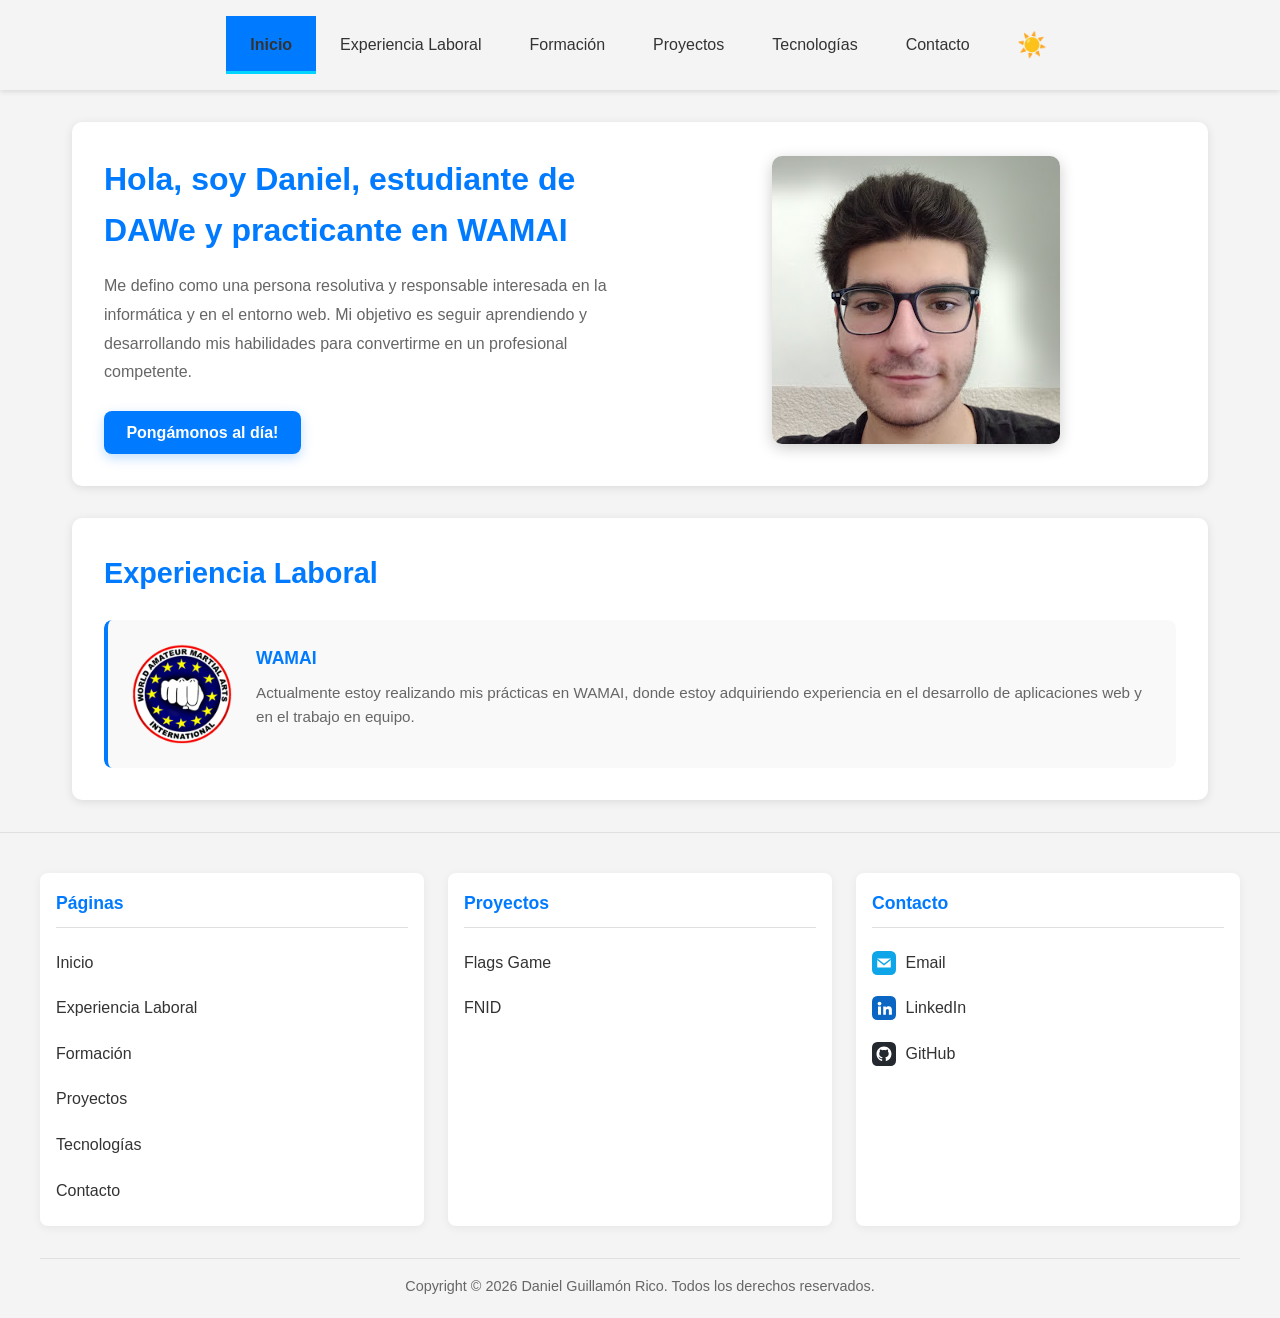
==== index.html @ 406ddacd "fix: Diseño resposive, espacio del carrusel de experiencia laboral" ====
﻿<!DOCTYPE html>
<html lang="es">

<head>
    <meta charset="UTF-8">
    <meta name="viewport" content="width=device-width, initial-scale=1.0">
    <link rel="stylesheet" href="css/styles.css">
    <script src="js/theme-toggle.js" defer></script>
    <script src="js/experience-carousel.js" defer></script>
    <script src="js/mobile-menu.js" defer></script>
    <title>Sobre Daniel Guillamón Rico</title>
</head>

<body>
    <header>
        <nav>
            <button class="menu-toggle" type="button" aria-label="Abrir menu" aria-expanded="false" aria-controls="main-menu">
                <span></span>
                <span></span>
                <span></span>
            </button>
            <ul class="nav-links" id="main-menu">
                <li><a href="index.html" class="nav-link active">Inicio</a></li>
                <li><a href="#experiencia_laboral_section" class="nav-link">Experiencia Laboral</a></li>
                <li><a href="pages/formacion.html" class="nav-link">Formación</a></li>
                <li><a href="pages/projectos.html" class="nav-link">Proyectos</a></li>
                <li><a href="pages/tecnologias.html" class="nav-link">Tecnologías</a></li>
                <li><a href="pages/contacto.html" class="nav-link">Contacto</a></li>
            </ul>
            <button class="theme-toggle" type="button" aria-label="Cambiar tema" title="Cambiar tema claro/oscuro">
                <span class="theme-icon">☀️</span>
            </button>
        </nav>
    </header>
    <main>
        <section class="sobreMi_section">
            <article class="sobreMi-content">
                <div>
                    <h1>Hola, soy Daniel, estudiante de DAWe y practicante en WAMAI</h1>
                    <p>Me defino como una persona resolutiva y responsable interesada en la informática y en el entorno
                        web. Mi objetivo es seguir aprendiendo y desarrollando mis habilidades para convertirme
                        en un profesional competente.
                    </p>
                    <a href="pages/contacto.html" class="contacto-button">Pongámonos al día!</a>
                </div>
                <figure class="sobreMi-figure">
                    <img src="images/Daniel_Foto.jpg" alt="Foto de Daniel Guillamón Rico">
                </figure>
            </article>
        </section>
        <section class="experiencia_laboral_section" id="experiencia_laboral_section">
            <h2>Experiencia Laboral</h2>
            <div class="experiencia-container">
                <article class="experiencia-item">
                    <figure class="experiencia-figure">
                        <img src="images/wamai.png" alt="Foto de WAMAI">
                    </figure>
                    <div class="experiencia-text">
                        <h3>WAMAI</h3>
                        <p>Actualmente estoy realizando mis prácticas en WAMAI, donde estoy adquiriendo experiencia en el
                            desarrollo de aplicaciones web y en el trabajo en equipo.</p>
                    </div>
                </article>
                <article class="experiencia-item">
                    <figure class="experiencia-figure">
                        <img src="images/AppInformatica.jpg" alt="Foto de App informática">
                    </figure>
                    <div class="experiencia-text">
                        <h3>App Informática</h3>
                        <p>Montaje y reparación de equipos informáticos, instalación de sistemas operativos y soporte
                            técnico directo al cliente.</p>
                    </div>
                </article>
                <article class="experiencia-item">
                    <figure class="experiencia-figure">
                        <img src="images/solidança.png" alt="Foto de Solidança">
                    </figure>
                    <div class="experiencia-text">
                        <h3>Solidança</h3>
                        <p>Mantenimiento preventivo de equipos informáticos, gestión de redes locales y recondicionamiento
                            de equipos.</p>
                    </div>
                </article>
            </div>
        </section>
    </main>
    <footer>
        <div class="footer-content">
            <section class="footer-section">
                <h3>Páginas</h3>
                <ul class="footer-links">
                    <li><a href="index.html">Inicio</a></li>
                    <li><a href="#experiencia_laboral_section">Experiencia Laboral</a></li>
                    <li><a href="pages/formacion.html">Formación</a></li>
                    <li><a href="pages/projectos.html">Proyectos</a></li>
                    <li><a href="pages/tecnologias.html">Tecnologías</a></li>
                    <li><a href="pages/contacto.html">Contacto</a></li>
                </ul>
            </section>
            <section class="footer-section">
                <h3>Proyectos</h3>
                <ul class="footer-links">
                    <li><a href="https://github.com/ITBDaniel/Flags-Game-master" target="_blank" rel="noopener noreferrer">Flags Game</a></li>
                    <li><a href="https://gitlab.com/keneth.rapalo/plinga_studios" target="_blank" rel="noopener noreferrer">FNID</a></li>
                </ul>
            </section>
            <section class="footer-section">
                <h3>Contacto</h3>
                <ul class="footer-links">
                    <li>
                        <a href="mailto:danielguillamonrico@gmail.com" class="footer-icon-link">
                            <figure><img src="images/icons/email.svg" alt=""></figure>
                            <span>Email</span>
                        </a>
                    </li>
                    <li>
                        <a href="https://www.linkedin.com/in/daniel-guillam%C3%B3n-rico-b371372b8/" target="_blank" rel="noopener noreferrer" class="footer-icon-link">
                            <figure><img src="images/icons/linkedin.svg" alt=""></figure>
                            <span>LinkedIn</span>
                        </a>
                    </li>
                    <li>
                        <a href="https://github.com/ITBDaniel" target="_blank" rel="noopener noreferrer" class="footer-icon-link">
                            <figure><img src="images/icons/github.svg" alt=""></figure>
                            <span>GitHub</span>
                        </a>
                    </li>
                </ul>
            </section>
        </div>
        <p class="copyright">Copyright &copy; 2026 Daniel Guillamón Rico. Todos los derechos reservados.</p>
    </footer>
</body>

</html>
---- css/styles.css ----
/* Reset and General Styles */
* {
    margin: 0;
    padding: 0;
    box-sizing: border-box;
}

:root {
    --bg: #f4f4f4;
    --surface: #ffffff;
    --text: #333333;
    --muted: #666666;
    --primary: #007bff;
    --primary-contrast: #00d4ff;
    --primary-dark: #0056b3;
    --nav-bg: #333333;
    --nav-text: #ffffff;
    --nav-hover: #555555;
    --card-bg: #f9f9f9;
    --muted-bg: #e0e0e0;
    --copyright: #bbbbbb;
    --divider: #444444;
}

html.dark-mode {
    --bg: #1a1a1a;
    --surface: #2d2d2d;
    --text: #e0e0e0;
    --muted: #a0a0a0;
    --primary: #00d4ff;
    --primary-dark: #00a8cc;
    --nav-bg: #1a1a1a;
    --nav-text: #e0e0e0;
    --nav-hover: #3a3a3a;
    --card-bg: #333333;
    --muted-bg: #404040;
    --copyright: #666666;
    --divider: #404040;
}

html,
body {
    height: 100%;
}

body {
    display: flex;
    flex-direction: column;
    min-height: 100vh;
    font-family: 'Arial', sans-serif;
    line-height: 1.6;
    color: var(--text);
    background-color: var(--bg);
}

a {
    text-decoration: none;
    color: inherit;
}

/* Header and Navigation */
header {
    background-color: var(--bg);
    padding: 1rem 0;
    position: sticky;
    top: 0;
    z-index: 100;
    box-shadow: 0 2px 5px rgba(0, 0, 0, 0.1);
}

header nav {
    display: flex;
    align-items: center;
    justify-content: center;
    max-width: 100%;
    gap: 1rem;
    position: relative;
    width: 100%;
    padding: 0 1rem;
    overflow: visible;
}

.theme-toggle {
    display: flex;
    align-items: center;
    justify-content: center;
    width: 44px;
    height: 44px;
    border: none;
    border-radius: 50%;
    background-color: transparent;
    cursor: pointer;
    transition: all 0.3s ease;
    font-size: 1.5rem;
    margin-left: 0;
    padding: 0.5rem;
    align-self: center;
    flex: 0 0 44px;
}

.nav-links {
    display: flex;
    align-items: center;
    min-width: 0;
}

.nav-links li {
    margin: 0;
}

.nav-link {
    display: block;
    color: var(--text);
    padding: 1rem 1.5rem;
    transition: all 0.3s ease;
    position: relative;
    white-space: nowrap;
}

.theme-toggle:hover {
    background-color: rgba(0, 0, 0, 0.06);
    transform: scale(1.15);
}

html.dark-mode .theme-toggle:hover {
    background-color: rgba(255, 255, 255, 0.08);
}

.theme-toggle:focus-visible {
    outline: 2px solid var(--primary-contrast);
    outline-offset: 2px;
}

.theme-icon {
    display: block;
    transition: transform 0.3s ease;
}

.menu-toggle {
    display: none;
}

.nav-links {
    display: flex;
    list-style: none;
    gap: 0;
    flex-wrap: wrap;
    justify-content: center;
}

.nav-links li {
    margin: 0;
}

.nav-link {
    display: block;
    color: var(--text);
    padding: 1rem 1.5rem;
    transition: all 0.3s ease;
    position: relative;
}

.nav-link:hover {
    background-color: rgba(0, 0, 0, 0.08);
    transform: scale(1.05);
    box-shadow: 0 0 10px rgba(255, 255, 255, 0.3);
}

.nav-link.active {
    background-color: var(--primary);
    font-weight: bold;
}

.nav-link.active::after {
    content: '';
    position: absolute;
    bottom: 0;
    left: 0;
    width: 100%;
    height: 3px;
    background-color: var(--primary-contrast);
}

/* Main Content */
main {
    max-width: 1200px;
    margin: 2rem auto;
    padding: 0 2rem;
    flex: 1 0 auto;
}

/* SobreMi Section */
.sobreMi_section {
    background-color: var(--surface);
    padding: 2rem;
    border-radius: 10px;
    margin-bottom: 2rem;
    box-shadow: 0 2px 10px rgba(0, 0, 0, 0.1);
}

.sobreMi-content {
    display: flex;
    align-items: center;
    gap: 2rem;
}

.sobreMi-content > div {
    flex: 1;
    order: 1;
}

.sobreMi-content h1 {
    margin-bottom: 1rem;
    color: var(--primary);
    font-size: 2rem;
}

.sobreMi-content p {
    font-size: 1rem;
    line-height: 1.8;
    color: var(--muted);
}

.contacto-button {
    display: inline-block;
    margin-top: 1.5rem;
    padding: 0.85rem 1.4rem;
    color: #ffffff;
    background-color: var(--primary);
    border-radius: 8px;
    font-weight: bold;
    line-height: 1;
    box-shadow: 0 4px 12px rgba(0, 123, 255, 0.25);
    transition: background-color 0.3s ease, box-shadow 0.3s ease, transform 0.3s ease;
}

.contacto-button:hover {
    background-color: var(--primary-dark);
    box-shadow: 0 6px 16px rgba(0, 86, 179, 0.3);
    transform: translateY(-2px);
}

.contacto-button:focus-visible {
    outline: 3px solid var(--primary-contrast);
    outline-offset: 3px;
}

.sobreMi-figure {
    flex: 1;
    order: 2;
    margin: 0;
    text-align: center;
}

.sobreMi-figure img {
    max-width: 100%;
    height: auto;
    border-radius: 10px;
    box-shadow: 0 4px 15px rgba(0, 0, 0, 0.2);
}

/* Experiencia Laboral Section */
.experiencia_laboral_section {
    background-color: var(--surface);
    padding: 2rem;
    border-radius: 10px;
    box-shadow: 0 2px 10px rgba(0, 0, 0, 0.1);
}

.experiencia_laboral_section h2 {
    color: var(--primary);
    margin-bottom: 1.5rem;
    font-size: 1.8rem;
}

.experiencia-container {
    display: flex;
    flex-direction: column;
    gap: 0;
    border-radius: 8px;
}

.experiencia-container.is-carousel-ready {
    height: var(--experiencia-active-height, auto);
    overflow-y: auto;
    scroll-snap-type: y mandatory;
    scroll-behavior: smooth;
    overscroll-behavior: contain;
    transition: height 0.25s ease;
}

.experiencia-item {
    display: flex;
    align-items: flex-start;
    gap: 1.5rem;
    padding: 1.5rem;
    flex: 0 0 auto;
    background-color: var(--card-bg);
    border-radius: 8px;
    border-left: 4px solid var(--primary);
}

.experiencia-container.is-carousel-ready .experiencia-item {
    scroll-snap-align: start;
    scroll-snap-stop: always;
}

.experiencia-figure {
    flex-shrink: 0;
    width: 100px;
    height: 100px;
    margin: 0;
    border-radius: 8px;
    overflow: hidden;
}

.experiencia-figure img {
    width: 100%;
    height: 100%;
    object-fit: cover;
}

.experiencia-text {
    flex: 1;
}

.experiencia-text h3 {
    color: var(--primary);
    margin-bottom: 0.5rem;
    font-size: 1.1rem;
}

.experiencia-text p {
    color: var(--muted);
    font-size: 0.95rem;
    line-height: 1.6;
}

/* Proyectos Section */
.projectos_section {
    background-color: var(--surface);
    padding: 2rem;
    border-radius: 10px;
    box-shadow: 0 2px 10px rgba(0, 0, 0, 0.1);
}

.projectos_section h2 {
    color: var(--primary);
    margin-bottom: 2rem;
    font-size: 1.8rem;
    text-align: center;
}

.projectos-grid {
    display: block;
    gap: 2rem;
}

.projectos-carousel-ready .projectos-grid {
    display: block;
    max-width: 720px;
    margin: 0 auto;
    outline: none;
    overflow: hidden;
}

.projectos-track {
    display: flex;
    width: 100%;
    transition: transform 0.5s cubic-bezier(0.16, 1, 0.3, 1);
    align-items: stretch;
}

.projectos-track .proyecto-card {
    flex: 0 0 100%;
    box-sizing: border-box;
    display: flex;
    flex-direction: column;
    height: 100%;
}

.proyecto-card {
    background-color: var(--card-bg);
    border-radius: 10px;
    overflow: hidden;
    box-shadow: 0 4px 15px rgba(0, 0, 0, 0.1);
    transition: transform 0.3s ease, box-shadow 0.3s ease;
    display: flex;
    flex-direction: column;
}
.projectos-carousel-ready .proyecto-card.is-active {
    display: flex;
    animation: proyectoFade 0.35s ease;
}

.proyecto-card:hover {
    transform: translateY(-5px);
    box-shadow: 0 8px 25px rgba(0, 0, 0, 0.2);
}

.proyecto-card figure {
    margin: 0;
    width: 100%;
    height: 200px;
    overflow: hidden;
    background-color: var(--muted-bg);
}

.proyecto-card img {
    width: 100%;
    height: 100%;
    object-fit: cover;
}

.proyecto-card a {
    padding: 0 1.5rem;
}

.proyecto-card a h3 {
    color: var(--primary);
    margin: 1.5rem 0 0.5rem 0;
    font-size: 1.3rem;
    transition: color 0.3s ease;
}

.proyecto-card a:hover h3 {
    color: var(--primary-dark);
    text-decoration: underline;
}

.proyecto-card p {
    padding: 0 1.5rem 1.5rem 1.5rem;
    color: var(--muted);
    flex-grow: 1;
}

.projectos-controls {
    display: none;
}

.projectos-carousel-ready .projectos-controls {
    display: flex;
    align-items: center;
    justify-content: center;
    gap: 1rem;
    margin-top: 1.5rem;
}

.projectos-button {
    width: 44px;
    height: 44px;
    border: 0;
    border-radius: 50%;
    color: #ffffff;
    background-color: var(--primary);
    font-size: 1.4rem;
    font-weight: bold;
    line-height: 1;
    cursor: pointer;
    box-shadow: 0 4px 12px rgba(0, 123, 255, 0.25);
    transition: background-color 0.3s ease, box-shadow 0.3s ease, transform 0.3s ease;
}

.projectos-button:hover:not(:disabled) {
    background-color: var(--primary-dark);
    box-shadow: 0 6px 16px rgba(0, 86, 179, 0.3);
    transform: translateY(-2px);
}

.projectos-button:disabled {
    cursor: not-allowed;
    opacity: 0.45;
}

.projectos-button:focus-visible {
    outline: 3px solid var(--primary-contrast);
    outline-offset: 3px;
}

.projectos-counter {
    min-width: 64px;
    color: var(--muted);
    font-weight: bold;
    text-align: center;
}

@keyframes proyectoSlideForward {
    from {
        transform: translateX(110%) scale(0.98);
    }

    to {
        transform: translateX(0) scale(1);
    }
}

@keyframes proyectoSlideBackward {
    from {
        transform: translateX(-110%) scale(0.98);
    }

    to {
        transform: translateX(0) scale(1);
    }
}

@keyframes proyectoFade {
    from {
        opacity: 0;
        transform: translateX(16px);
    }

    to {
        opacity: 1;
        transform: translateX(0);
    }
}

@media (prefers-reduced-motion: reduce) {
    .projectos-carousel-ready .proyecto-card.is-active {
        animation: none;
    }
}

/* Other Sections */
.contacto_section,
.formacion_section,
.tecnologias_section {
    background-color: var(--surface);
    padding: 2rem;
    border-radius: 10px;
    box-shadow: 0 2px 10px rgba(0, 0, 0, 0.1);
}

.contacto_section h2,
.formacion_section h2,
.tecnologias_section h2 {
    color: var(--primary);
    margin-bottom: 1.5rem;
    font-size: 1.8rem;
}

.contacto_section h3,
.formacion_section h3,
.tecnologias_section h3 {
    color: var(--primary);
    margin-top: 1rem;
    margin-bottom: 0.5rem;
    font-size: 1.2rem;
}

.contacto_section p,
.formacion_section p,
.tecnologias_section p {
    color: var(--muted);
    line-height: 1.8;
    margin-bottom: 1rem;
}

.contacto_section ul,
.formacion_section ul,
.tecnologias_section ul {
    list-style-position: inside;
    color: var(--muted);
}

.contacto-list,
.tecnologias-list {
    display: grid;
    list-style: none;
    gap: 1rem;
}

.contacto-list {
    grid-template-columns: 1fr;
}

.tecnologias-list {
    grid-template-columns: repeat(auto-fit, minmax(180px, 1fr));
}

.contacto_section ul li,
.formacion_section ul li,
.tecnologias_section ul li {
    margin-bottom: 0.8rem;
    line-height: 1.6;
}

.contacto-list li,
.tecnologias-list li {
    display: flex;
    align-items: center;
    gap: 0.9rem;
    margin-bottom: 0;
    padding: 1rem;
    background-color: var(--card-bg);
    border-radius: 8px;
    border-left: 4px solid var(--primary);
}

.contacto-list figure,
.tecnologias-list figure,
.footer-icon-link figure {
    flex: 0 0 auto;
    width: 36px;
    height: 36px;
    margin: 0;
}

.contacto-list img,
.tecnologias-list img,
.footer-icon-link img {
    width: 100%;
    height: 100%;
    display: block;
}

.contacto-list div {
    display: flex;
    flex-direction: column;
    gap: 0.2rem;
    min-width: 0;
}

.contacto-list span,
.tecnologias-list span {
    color: var(--text);
    font-weight: bold;
}

.contacto-list a {
    overflow-wrap: anywhere;
}

.contacto_section article {
    display: grid;
    gap: 1.5rem;
}

.contacto-list {
    margin-top: 1.5rem;
}

.contacto_section a,
.formacion_section a,
.tecnologias_section a {
    color: var(--primary);
    text-decoration: none;
    transition: color 0.3s ease;
}

.contacto_section a:hover,
.formacion_section a:hover,
.tecnologias_section a:hover {
    color: var(--primary-dark);
    text-decoration: underline;
}

/* Footer */
footer {
    background-color: var(--bg);
    color: var(--text);
    padding: 2.5rem 0 1.2rem 0;
    text-align: center;
    flex-shrink: 0;
    border-top: 1px solid var(--muted-bg);
}

.footer-content {
    display: grid;
    grid-template-columns: repeat(3, minmax(0, 1fr));
    gap: 1.5rem;
    width: calc(100% - 4rem);
    max-width: 1200px;
    margin: 0 auto 2rem auto;
    text-align: left;
}

.footer-section {
    padding: 1rem;
    background-color: var(--surface);
    border-radius: 8px;
    box-shadow: 0 2px 10px rgba(0, 0, 0, 0.06);
}

.footer-section h3 {
    color: var(--primary);
    font-size: 1.1rem;
    margin-bottom: 0.9rem;
    padding-bottom: 0.6rem;
    border-bottom: 1px solid var(--muted-bg);
}

.footer-links {
    display: flex;
    flex-direction: column;
    list-style: none;
    gap: 0.35rem;
    width: 100%;
}

.footer-links li {
    margin: 0;
}

.footer-links a {
    display: inline-flex;
    align-items: center;
    gap: 0.6rem;
    color: var(--text);
    padding: 0.45rem 0;
    border-radius: 8px;
    transition: all 0.3s ease;
    position: relative;
}

.footer-links a:hover {
    color: var(--primary-dark);
    transform: translateX(4px);
}

.footer-icon-link figure {
    width: 24px;
    height: 24px;
}

.copyright {
    color: var(--muted);
    font-size: 0.9rem;
    padding-top: 1rem;
    border-top: 1px solid var(--muted-bg);
    width: calc(100% - 4rem);
    max-width: 1200px;
    margin: 0 auto;
}

/* Responsive Design */
@media (max-width: 900px) {
    main {
        padding: 0 1rem;
    }

    header {
        padding: 0.5rem 0;
    }

    header nav {
        justify-content: flex-end;
        flex-wrap: nowrap;
        gap: 0.5rem;
        padding: 0 0.5rem;
        min-width: 0;
        position: relative;
        overflow: visible;
    }

    .menu-toggle,
    .theme-toggle {
        flex-shrink: 0;
        min-width: 44px;
    }

    .menu-toggle {
        order: 2;
        display: inline-flex;
        width: 44px;
        height: 44px;
        align-items: center;
        justify-content: center;
        flex-direction: column;
        gap: 5px;
        border: 0;
        border-radius: 8px;
        background-color: transparent;
        cursor: pointer;
        margin-right: 0;
    }

    .theme-toggle {
        order: 3;
        margin-left: 0;
    }

    /* Mobile dropdown: positioned absolutely so it always unfolds below header */
    .nav-links {
        order: 1;
        display: flex;
        position: absolute;
        left: 0;
        right: 0;
        top: 100%;
        flex-direction: column;
        gap: 0;
        margin: 0.25rem 0 0 0;
        background-color: var(--bg);
        border-top: 1px solid var(--muted-bg);
        z-index: 90;
        transform-origin: top center;
        transform: scaleY(0);
        opacity: 0;
        visibility: hidden;
        pointer-events: none;
        overflow: hidden;
        will-change: transform, opacity;
        transition: transform 360ms cubic-bezier(.2,.8,.2,1), opacity 320ms ease, visibility 0ms linear 360ms;
    }

    .menu-toggle span {
        display: block;
        width: 24px;
        height: 2px;
        background-color: var(--text);
        border-radius: 999px;
        transition: transform 360ms cubic-bezier(.2,.8,.2,1), opacity 260ms ease;
    }

    .menu-toggle.is-open span:nth-child(1) {
        transform: translateY(7px) rotate(45deg);
    }

    .menu-toggle.is-open span:nth-child(2) {
        opacity: 0;
    }

    .menu-toggle.is-open span:nth-child(3) {
        transform: translateY(-7px) rotate(-45deg);
    }

    .menu-toggle:focus-visible {
        outline: 3px solid var(--primary-contrast);
        outline-offset: 3px;
    }

    .nav-links {
        width: 100%;
        flex-direction: column;
        gap: 0;
        margin-top: 0.5rem;
        background-color: var(--bg);
        border-top: 1px solid var(--muted-bg);
    }

    .nav-links.is-open {
        transform: scaleY(1);
        opacity: 1;
        visibility: visible;
        pointer-events: auto;
        transition-delay: 0s;
    }

    .nav-link {
        padding: 0.9rem 1rem;
        font-size: 0.95rem;
        text-align: center;
        border-bottom: 1px solid var(--muted-bg);
    }

    .nav-link:hover {
        transform: none;
    }

    .sobreMi-content {
        flex-direction: column;
        gap: 1.5rem;
    }

    .sobreMi-text {
        order: 1;
    }

    .sobreMi-content {
        flex-direction: column;
        gap: 1.5rem;
    }

    .sobreMi-content > div {
        order: 1;
    }

    .sobreMi-content h1 {
        font-size: 1.5rem;
    }

    .experiencia-item {
        flex-direction: column;
        justify-content: center;
        text-align: center;
    }

    .experiencia-figure {
        width: 150px;
        height: 150px;
        margin: 0 auto 1rem auto;
    }

    .projectos-grid {
        grid-template-columns: 1fr;
    }

    .footer-content {
        grid-template-columns: 1fr;
        gap: 1.5rem;
        width: calc(100% - 2rem);
        text-align: center;
    }

    .footer-section {
        text-align: center;
    }

    .footer-links {
        align-items: center;
    }

    .footer-links a {
        padding: 0.35rem 0;
        font-size: 0.9rem;
    }

    .sobreMi_section,
    .experiencia_laboral_section,
    .projectos_section,
    .contacto_section,
    .formacion_section,
    .tecnologias_section {
        padding: 1.5rem;
    }
}

@media (max-width: 480px) {
    .contacto-list li,
    .tecnologias-list li {
        align-items: flex-start;
    }

    .footer-links a {
        padding: 0.45rem 0;
        border-bottom: 0;
        border-radius: 0;
    }

    .copyright {
        width: calc(100% - 2rem);
    }

    .sobreMi-text h1 {
        font-size: 1.2rem;
    }

    .projectos_section h2,
    .experiencia_laboral_section h2,
    .contacto_section h2,
    .formacion_section h2,
    .tecnologias_section h2 {
        font-size: 1.3rem;
    }

    .proyecto-card figure {
        height: 150px;
    }

    .experiencia-item {
        padding: 1.25rem;
    }
}
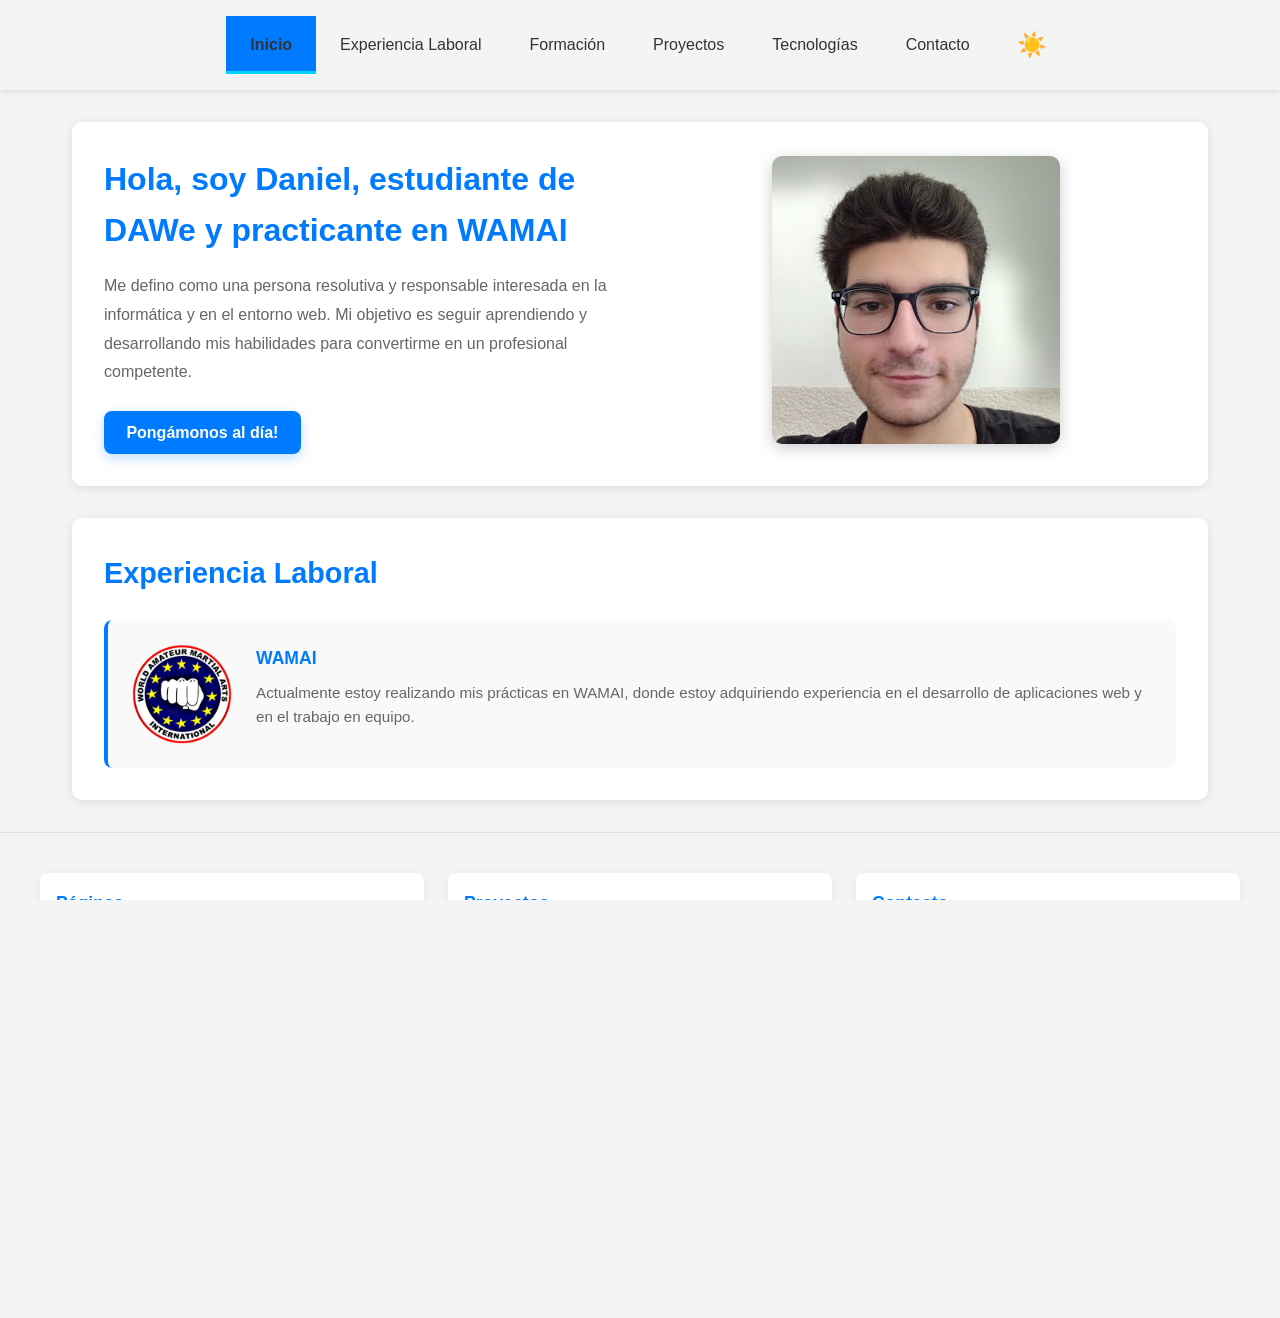
==== commit 56305555: "feat: Enlaces para el proyecto FNID y diseño de proyectos responsive" ====
--- a/index.html
+++ b/index.html
@@ -4,10 +4,10 @@
 <head>
     <meta charset="UTF-8">
     <meta name="viewport" content="width=device-width, initial-scale=1.0">
-    <link rel="stylesheet" href="css/styles.css">
-    <script src="js/theme-toggle.js" defer></script>
-    <script src="js/experience-carousel.js" defer></script>
-    <script src="js/mobile-menu.js" defer></script>
+    <link rel="stylesheet" href="css/styles.css?v=20260617-responsive-2">
+    <script src="js/theme-toggle.js?v=20260617-responsive-2" defer></script>
+    <script src="js/experience-carousel.js?v=20260617-responsive-2" defer></script>
+    <script src="js/mobile-menu.js?v=20260617-responsive-2" defer></script>
     <title>Sobre Daniel Guillamón Rico</title>
 </head>
 
--- a/css/styles.css
+++ b/css/styles.css
@@ -41,6 +41,7 @@
 html,
 body {
     height: 100%;
+    overflow-x: hidden;
 }
 
 body {
@@ -183,6 +184,7 @@
 
 /* Main Content */
 main {
+    width: 100%;
     max-width: 1200px;
     margin: 2rem auto;
     padding: 0 2rem;
@@ -342,6 +344,7 @@
     padding: 2rem;
     border-radius: 10px;
     box-shadow: 0 2px 10px rgba(0, 0, 0, 0.1);
+    overflow: hidden;
 }
 
 .projectos_section h2 {
@@ -354,21 +357,25 @@
 .projectos-grid {
     display: block;
     gap: 2rem;
+    min-width: 0;
 }
 
 .projectos-carousel-ready .projectos-grid {
     display: block;
-    max-width: 720px;
+    width: 100%;
+    max-width: none;
     margin: 0 auto;
     outline: none;
     overflow: hidden;
+    transition: height 0.25s ease;
 }
 
 .projectos-track {
     display: flex;
     width: 100%;
+    min-width: 0;
     transition: transform 0.5s cubic-bezier(0.16, 1, 0.3, 1);
-    align-items: stretch;
+    align-items: flex-start;
 }
 
 .projectos-track .proyecto-card {
@@ -376,10 +383,11 @@
     box-sizing: border-box;
     display: flex;
     flex-direction: column;
-    height: 100%;
+    height: auto;
 }
 
 .proyecto-card {
+    min-width: 0;
     background-color: var(--card-bg);
     border-radius: 10px;
     overflow: hidden;
@@ -412,7 +420,7 @@
     object-fit: cover;
 }
 
-.proyecto-card a {
+.proyecto-card > a {
     padding: 0 1.5rem;
 }
 
@@ -429,9 +437,24 @@
 }
 
 .proyecto-card p {
-    padding: 0 1.5rem 1.5rem 1.5rem;
+    padding: 0 1.5rem 1rem 1.5rem;
     color: var(--muted);
-    flex-grow: 1;
+    flex-grow: 0;
+}
+
+.proyecto-card p:last-child {
+    padding-bottom: 1.5rem;
+}
+
+.proyecto-card p a {
+    padding: 0;
+    color: var(--primary);
+    font-weight: bold;
+}
+
+.proyecto-card p a:hover {
+    color: var(--primary-dark);
+    text-decoration: underline;
 }
 
 .projectos-controls {
@@ -894,7 +917,7 @@
     }
 
     .projectos-grid {
-        grid-template-columns: 1fr;
+        width: 100%;
     }
 
     .footer-content {
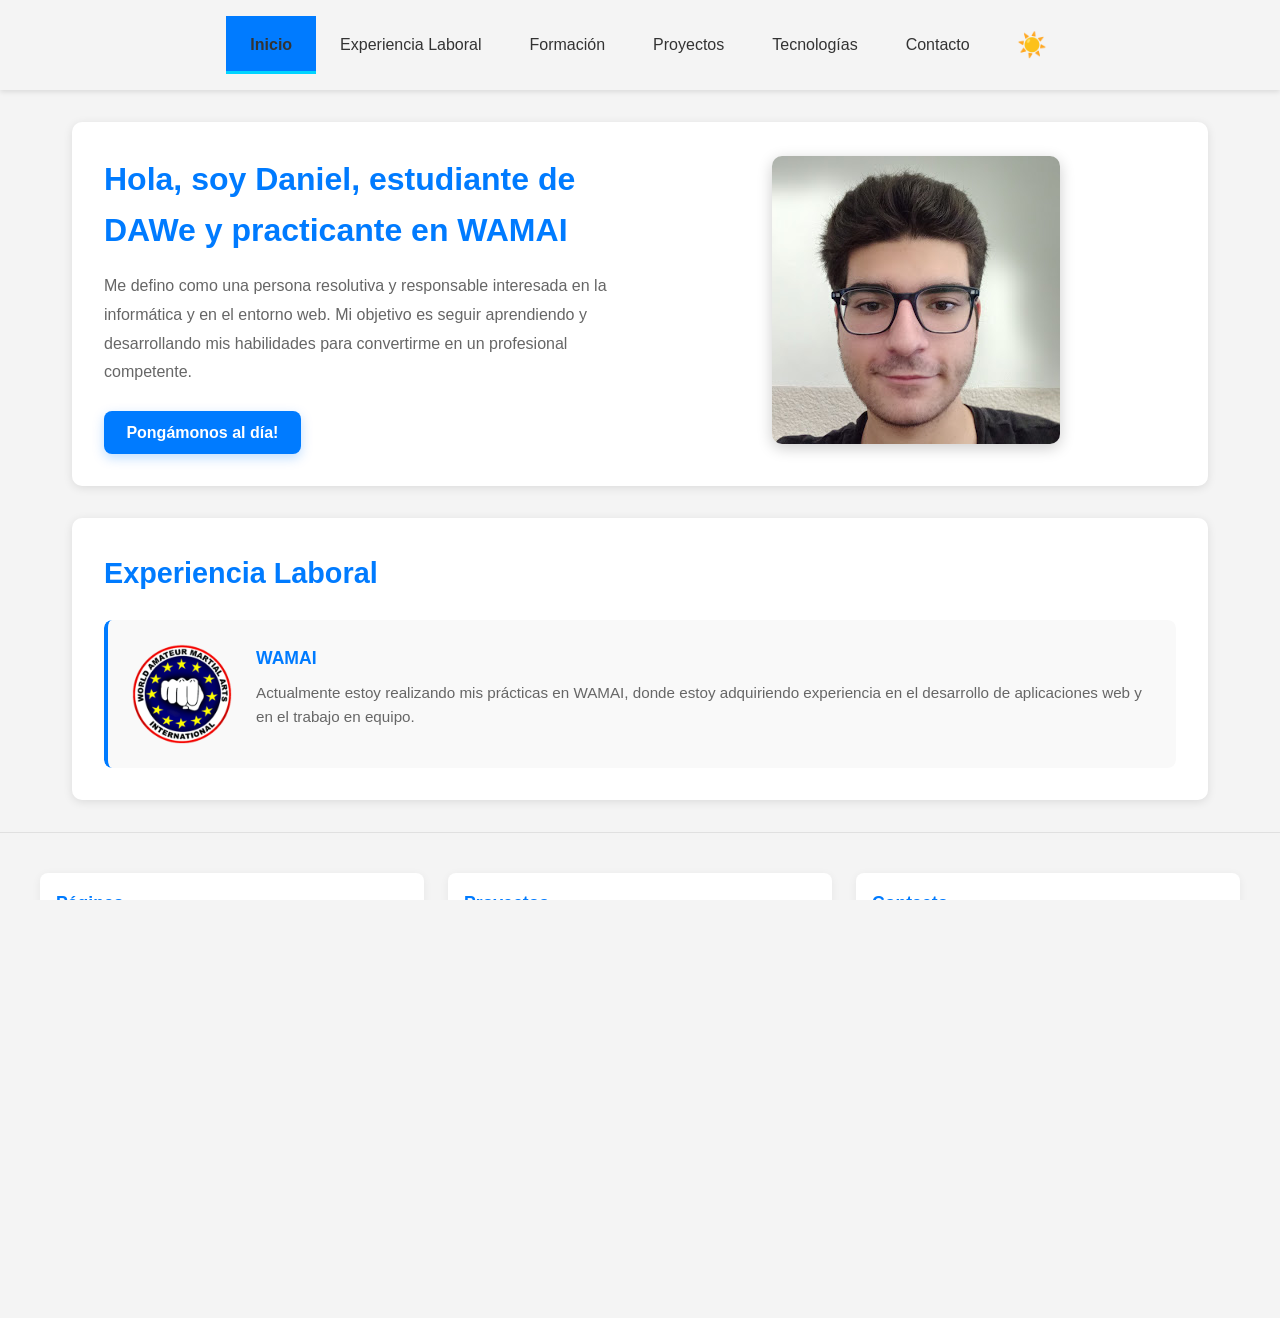
==== commit 196c000b: "feat: Animaciones para la carga de contenido de la pagina" ====
--- a/index.html
+++ b/index.html
@@ -4,7 +4,7 @@
 <head>
     <meta charset="UTF-8">
     <meta name="viewport" content="width=device-width, initial-scale=1.0">
-    <link rel="stylesheet" href="css/styles.css?v=20260617-responsive-2">
+    <link rel="stylesheet" href="css/styles.css?v=20260618-css-load">
     <script src="js/theme-toggle.js?v=20260617-responsive-2" defer></script>
     <script src="js/experience-carousel.js?v=20260617-responsive-2" defer></script>
     <script src="js/mobile-menu.js?v=20260617-responsive-2" defer></script>
@@ -101,7 +101,7 @@
                 <h3>Proyectos</h3>
                 <ul class="footer-links">
                     <li><a href="https://github.com/ITBDaniel/Flags-Game-master" target="_blank" rel="noopener noreferrer">Flags Game</a></li>
-                    <li><a href="https://gitlab.com/keneth.rapalo/plinga_studios" target="_blank" rel="noopener noreferrer">FNID</a></li>
+                    <li><a href="https://gitlab.com/keneth.rapalo/plinga_studios" target="_blank" rel="noopener noreferrer">FNID Repo</a></li>
                 </ul>
             </section>
             <section class="footer-section">
--- a/css/styles.css
+++ b/css/styles.css
@@ -13,13 +13,8 @@
     --primary: #007bff;
     --primary-contrast: #00d4ff;
     --primary-dark: #0056b3;
-    --nav-bg: #333333;
-    --nav-text: #ffffff;
-    --nav-hover: #555555;
     --card-bg: #f9f9f9;
     --muted-bg: #e0e0e0;
-    --copyright: #bbbbbb;
-    --divider: #444444;
 }
 
 html.dark-mode {
@@ -29,13 +24,8 @@
     --muted: #a0a0a0;
     --primary: #00d4ff;
     --primary-dark: #00a8cc;
-    --nav-bg: #1a1a1a;
-    --nav-text: #e0e0e0;
-    --nav-hover: #3a3a3a;
     --card-bg: #333333;
     --muted-bg: #404040;
-    --copyright: #666666;
-    --divider: #404040;
 }
 
 html,
@@ -103,6 +93,33 @@
     display: flex;
     align-items: center;
     min-width: 0;
+    list-style: none;
+    gap: 0;
+    flex-wrap: wrap;
+    justify-content: center;
+}
+
+.theme-toggle:hover {
+    background-color: rgba(0, 0, 0, 0.06);
+    transform: scale(1.15);
+}
+
+html.dark-mode .theme-toggle:hover {
+    background-color: rgba(255, 255, 255, 0.08);
+}
+
+.theme-toggle:focus-visible {
+    outline: 2px solid var(--primary-contrast);
+    outline-offset: 2px;
+}
+
+.theme-icon {
+    display: block;
+    transition: transform 0.3s ease;
+}
+
+.menu-toggle {
+    display: none;
 }
 
 .nav-links li {
@@ -116,49 +133,6 @@
     transition: all 0.3s ease;
     position: relative;
     white-space: nowrap;
-}
-
-.theme-toggle:hover {
-    background-color: rgba(0, 0, 0, 0.06);
-    transform: scale(1.15);
-}
-
-html.dark-mode .theme-toggle:hover {
-    background-color: rgba(255, 255, 255, 0.08);
-}
-
-.theme-toggle:focus-visible {
-    outline: 2px solid var(--primary-contrast);
-    outline-offset: 2px;
-}
-
-.theme-icon {
-    display: block;
-    transition: transform 0.3s ease;
-}
-
-.menu-toggle {
-    display: none;
-}
-
-.nav-links {
-    display: flex;
-    list-style: none;
-    gap: 0;
-    flex-wrap: wrap;
-    justify-content: center;
-}
-
-.nav-links li {
-    margin: 0;
-}
-
-.nav-link {
-    display: block;
-    color: var(--text);
-    padding: 1rem 1.5rem;
-    transition: all 0.3s ease;
-    position: relative;
 }
 
 .nav-link:hover {
@@ -189,6 +163,47 @@
     margin: 2rem auto;
     padding: 0 2rem;
     flex: 1 0 auto;
+}
+
+main {
+    animation: pageLoadIn 0.55s ease-out both;
+}
+
+main > section {
+    animation: contentLoadIn 0.6s ease-out both;
+}
+
+main > section:nth-child(2) {
+    animation-delay: 0.08s;
+}
+
+@keyframes pageLoadIn {
+    from {
+        opacity: 0;
+    }
+
+    to {
+        opacity: 1;
+    }
+}
+
+@keyframes contentLoadIn {
+    from {
+        opacity: 0;
+        transform: translateY(16px);
+    }
+
+    to {
+        opacity: 1;
+        transform: translateY(0);
+    }
+}
+
+@media (prefers-reduced-motion: reduce) {
+    main,
+    main > section {
+        animation: none;
+    }
 }
 
 /* SobreMi Section */
@@ -356,7 +371,6 @@
 
 .projectos-grid {
     display: block;
-    gap: 2rem;
     min-width: 0;
 }
 
@@ -395,10 +409,6 @@
     transition: transform 0.3s ease, box-shadow 0.3s ease;
     display: flex;
     flex-direction: column;
-}
-.projectos-carousel-ready .proyecto-card.is-active {
-    display: flex;
-    animation: proyectoFade 0.35s ease;
 }
 
 .proyecto-card:hover {
@@ -505,44 +515,6 @@
     color: var(--muted);
     font-weight: bold;
     text-align: center;
-}
-
-@keyframes proyectoSlideForward {
-    from {
-        transform: translateX(110%) scale(0.98);
-    }
-
-    to {
-        transform: translateX(0) scale(1);
-    }
-}
-
-@keyframes proyectoSlideBackward {
-    from {
-        transform: translateX(-110%) scale(0.98);
-    }
-
-    to {
-        transform: translateX(0) scale(1);
-    }
-}
-
-@keyframes proyectoFade {
-    from {
-        opacity: 0;
-        transform: translateX(16px);
-    }
-
-    to {
-        opacity: 1;
-        transform: translateX(0);
-    }
-}
-
-@media (prefers-reduced-motion: reduce) {
-    .projectos-carousel-ready .proyecto-card.is-active {
-        animation: none;
-    }
 }
 
 /* Other Sections */
@@ -812,9 +784,10 @@
         left: 0;
         right: 0;
         top: 100%;
+        width: 100%;
         flex-direction: column;
         gap: 0;
-        margin: 0.25rem 0 0 0;
+        margin: 0.5rem 0 0 0;
         background-color: var(--bg);
         border-top: 1px solid var(--muted-bg);
         z-index: 90;
@@ -854,15 +827,6 @@
         outline-offset: 3px;
     }
 
-    .nav-links {
-        width: 100%;
-        flex-direction: column;
-        gap: 0;
-        margin-top: 0.5rem;
-        background-color: var(--bg);
-        border-top: 1px solid var(--muted-bg);
-    }
-
     .nav-links.is-open {
         transform: scaleY(1);
         opacity: 1;
@@ -887,15 +851,6 @@
         gap: 1.5rem;
     }
 
-    .sobreMi-text {
-        order: 1;
-    }
-
-    .sobreMi-content {
-        flex-direction: column;
-        gap: 1.5rem;
-    }
-
     .sobreMi-content > div {
         order: 1;
     }
@@ -914,10 +869,6 @@
         width: 150px;
         height: 150px;
         margin: 0 auto 1rem auto;
-    }
-
-    .projectos-grid {
-        width: 100%;
     }
 
     .footer-content {
@@ -966,10 +917,6 @@
         width: calc(100% - 2rem);
     }
 
-    .sobreMi-text h1 {
-        font-size: 1.2rem;
-    }
-
     .projectos_section h2,
     .experiencia_laboral_section h2,
     .contacto_section h2,
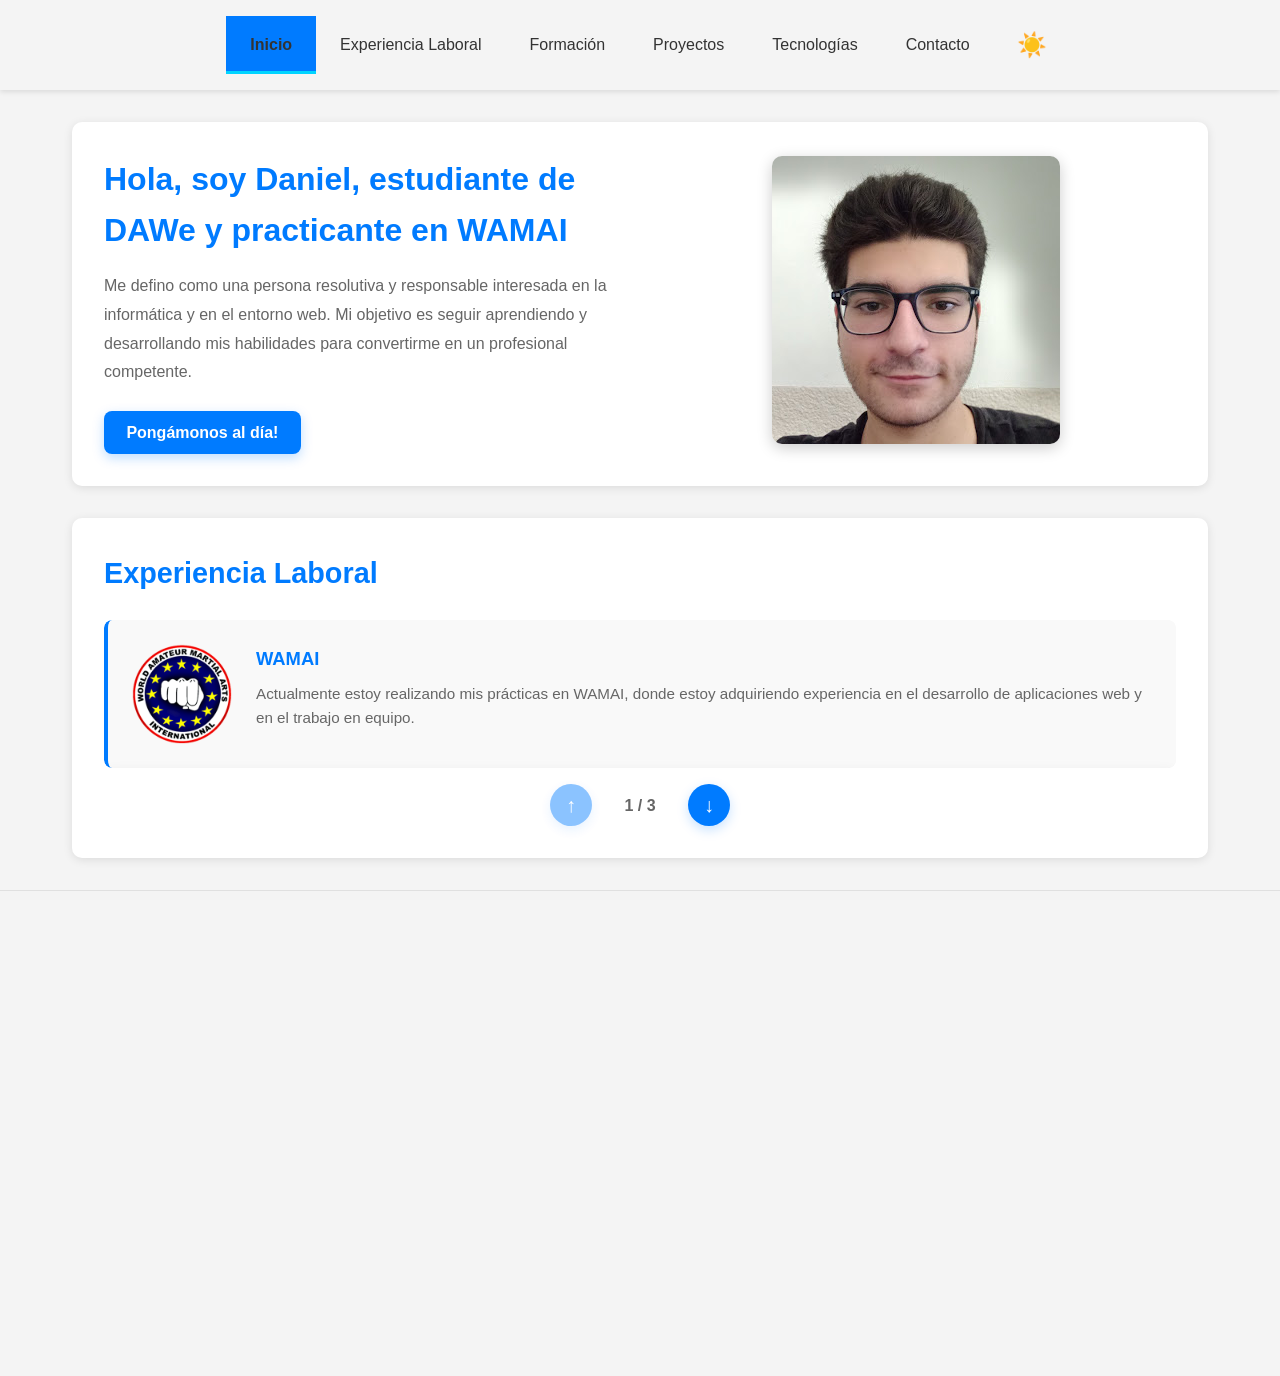
==== commit 8cb70a9a: "feat: mejora del carrusel de experiencia laboral" ====
--- a/index.html
+++ b/index.html
@@ -4,9 +4,9 @@
 <head>
     <meta charset="UTF-8">
     <meta name="viewport" content="width=device-width, initial-scale=1.0">
-    <link rel="stylesheet" href="css/styles.css?v=20260618-css-load">
-    <script src="js/theme-toggle.js?v=20260617-responsive-2" defer></script>
-    <script src="js/experience-carousel.js?v=20260617-responsive-2" defer></script>
+    <link rel="stylesheet" href="css/styles.css?v=20260618-experience-drag">
+    <script src="js/theme-toggle.js?v=20260618-theme-transition" defer></script>
+    <script src="js/experience-carousel.js?v=20260618-experience-drag" defer></script>
     <script src="js/mobile-menu.js?v=20260617-responsive-2" defer></script>
     <title>Sobre Daniel Guillamón Rico</title>
 </head>
--- a/css/styles.css
+++ b/css/styles.css
@@ -42,6 +42,13 @@
     line-height: 1.6;
     color: var(--text);
     background-color: var(--bg);
+}
+
+html.theme-transition,
+html.theme-transition *,
+html.theme-transition *::before,
+html.theme-transition *::after {
+    transition: background-color 0.35s ease, color 0.35s ease, border-color 0.35s ease, box-shadow 0.35s ease;
 }
 
 a {
@@ -118,6 +125,10 @@
     transition: transform 0.3s ease;
 }
 
+.theme-toggle.is-switching .theme-icon {
+    transform: rotate(180deg) scale(1.15);
+}
+
 .menu-toggle {
     display: none;
 }
@@ -291,19 +302,37 @@
 }
 
 .experiencia-container {
+    position: relative;
+    overflow: hidden;
+    border-radius: 8px;
+    outline: none;
+    transition: height 0.25s ease;
+}
+
+.experiencia-container.is-drag-ready {
+    cursor: grab;
+    user-select: none;
+    touch-action: none;
+}
+
+.experiencia-container.is-dragging {
+    cursor: grabbing;
+}
+
+.experiencia-container:focus-visible {
+    outline: 3px solid var(--primary-contrast);
+    outline-offset: 3px;
+}
+
+.experiencia-track {
     display: flex;
     flex-direction: column;
-    gap: 0;
-    border-radius: 8px;
-}
-
-.experiencia-container.is-carousel-ready {
-    height: var(--experiencia-active-height, auto);
-    overflow-y: auto;
-    scroll-snap-type: y mandatory;
-    scroll-behavior: smooth;
-    overscroll-behavior: contain;
-    transition: height 0.25s ease;
+    width: 100%;
+    transition: transform 0.35s ease;
+}
+
+.experiencia-container.is-dragging .experiencia-track {
+    transition: none;
 }
 
 .experiencia-item {
@@ -315,11 +344,52 @@
     background-color: var(--card-bg);
     border-radius: 8px;
     border-left: 4px solid var(--primary);
-}
-
-.experiencia-container.is-carousel-ready .experiencia-item {
-    scroll-snap-align: start;
-    scroll-snap-stop: always;
+    box-shadow: 0 4px 14px rgba(0, 0, 0, 0.07);
+}
+
+.experiencia-controls {
+    display: flex;
+    align-items: center;
+    justify-content: center;
+    gap: 1rem;
+    margin-top: 1rem;
+}
+
+.experiencia-button {
+    width: 42px;
+    height: 42px;
+    border: 0;
+    border-radius: 50%;
+    color: #ffffff;
+    background-color: var(--primary);
+    font-size: 1.25rem;
+    font-weight: bold;
+    line-height: 1;
+    cursor: pointer;
+    box-shadow: 0 4px 12px rgba(0, 123, 255, 0.22);
+    transition: background-color 0.3s ease, box-shadow 0.3s ease, transform 0.3s ease, opacity 0.3s ease;
+}
+
+.experiencia-button:hover:not(:disabled) {
+    background-color: var(--primary-dark);
+    transform: translateY(-2px);
+}
+
+.experiencia-button:disabled {
+    cursor: not-allowed;
+    opacity: 0.45;
+}
+
+.experiencia-button:focus-visible {
+    outline: 3px solid var(--primary-contrast);
+    outline-offset: 3px;
+}
+
+.experiencia-counter {
+    min-width: 64px;
+    color: var(--muted);
+    font-weight: bold;
+    text-align: center;
 }
 
 .experiencia-figure {
@@ -344,7 +414,7 @@
 .experiencia-text h3 {
     color: var(--primary);
     margin-bottom: 0.5rem;
-    font-size: 1.1rem;
+    font-size: 1.15rem;
 }
 
 .experiencia-text p {
@@ -861,14 +931,12 @@
 
     .experiencia-item {
         flex-direction: column;
-        justify-content: center;
-        text-align: center;
+        gap: 1rem;
     }
 
     .experiencia-figure {
-        width: 150px;
-        height: 150px;
-        margin: 0 auto 1rem auto;
+        width: 96px;
+        height: 96px;
     }
 
     .footer-content {
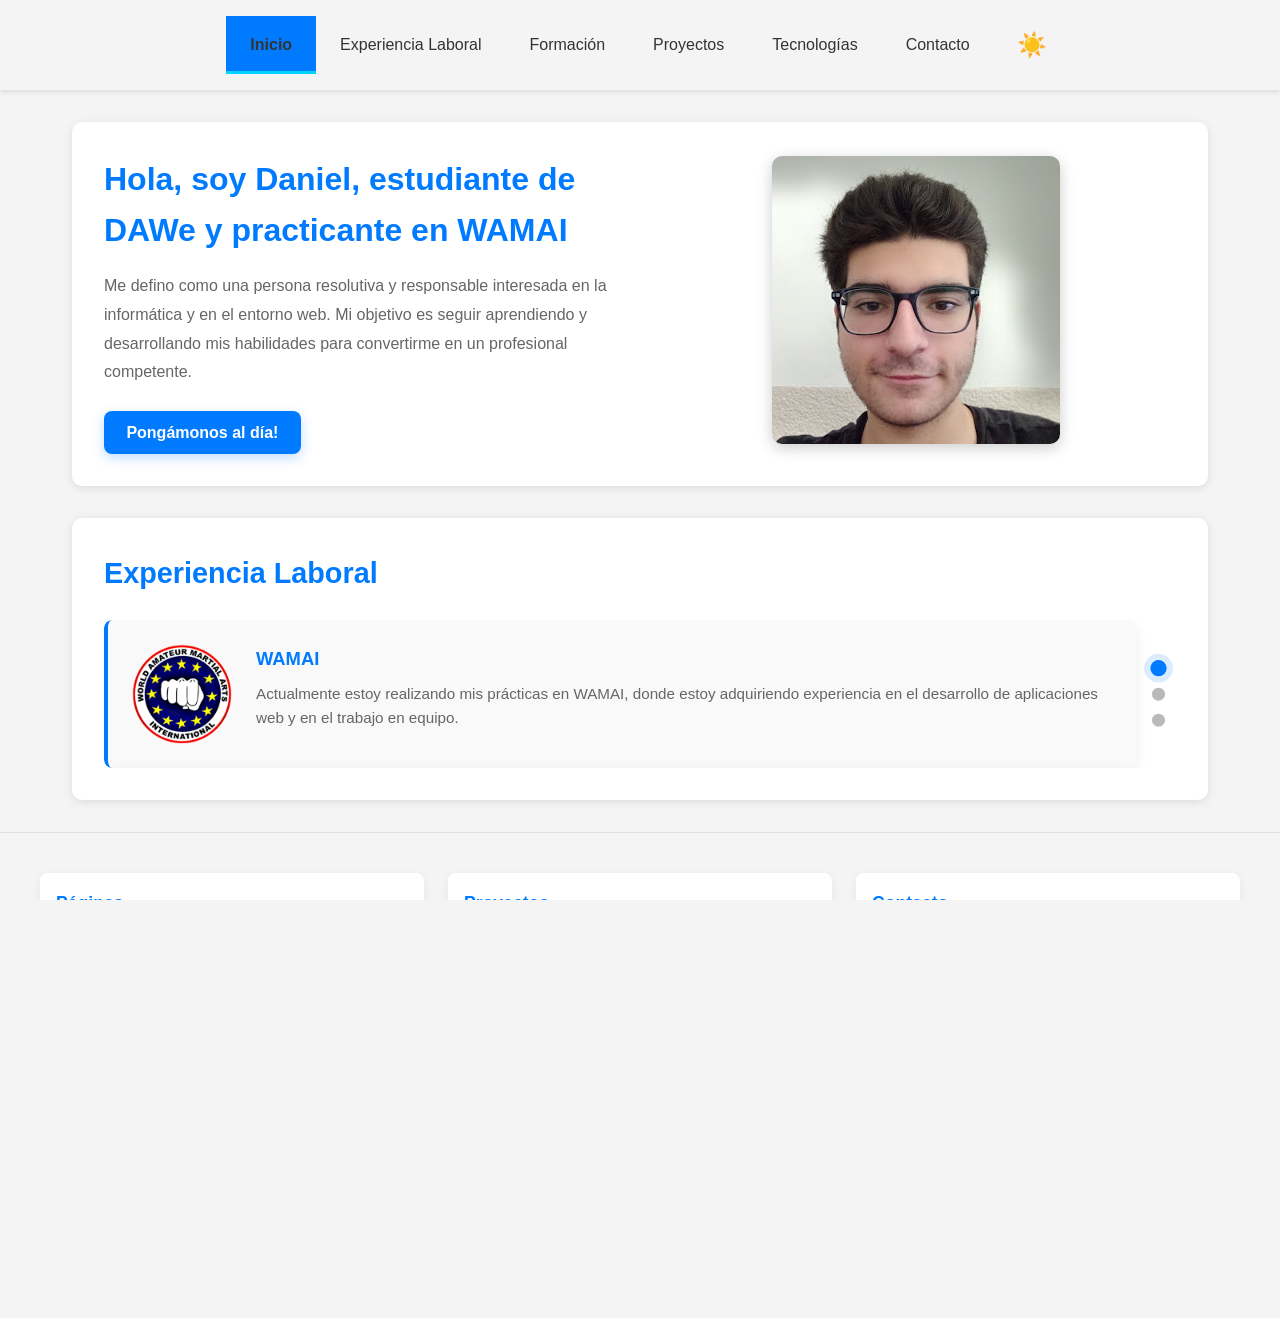
==== commit 10d3c75e: "feat: Mejora de carrusel de experiencia laboral." ====
--- a/index.html
+++ b/index.html
@@ -4,9 +4,9 @@
 <head>
     <meta charset="UTF-8">
     <meta name="viewport" content="width=device-width, initial-scale=1.0">
-    <link rel="stylesheet" href="css/styles.css?v=20260618-experience-drag">
+    <link rel="stylesheet" href="css/styles.css?v=20260622-experience-dots-click">
     <script src="js/theme-toggle.js?v=20260618-theme-transition" defer></script>
-    <script src="js/experience-carousel.js?v=20260618-experience-drag" defer></script>
+    <script src="js/experience-carousel.js?v=20260622-experience-dots-click" defer></script>
     <script src="js/mobile-menu.js?v=20260617-responsive-2" defer></script>
     <title>Sobre Daniel Guillamón Rico</title>
 </head>
--- a/css/styles.css
+++ b/css/styles.css
@@ -289,6 +289,7 @@
 
 /* Experiencia Laboral Section */
 .experiencia_laboral_section {
+    position: relative;
     background-color: var(--surface);
     padding: 2rem;
     border-radius: 10px;
@@ -306,6 +307,7 @@
     overflow: hidden;
     border-radius: 8px;
     outline: none;
+    padding-right: 2.5rem;
     transition: height 0.25s ease;
 }
 
@@ -349,47 +351,40 @@
 
 .experiencia-controls {
     display: flex;
+    position: absolute;
+    top: 50%;
+    right: 0.7rem;
+    z-index: 2;
+    transform: translateY(-50%);
+    flex-direction: column;
     align-items: center;
     justify-content: center;
-    gap: 1rem;
-    margin-top: 1rem;
-}
-
-.experiencia-button {
-    width: 42px;
-    height: 42px;
+    gap: 0.8rem;
+}
+
+.experiencia-dot {
+    width: 13px;
+    height: 13px;
+    padding: 0;
     border: 0;
     border-radius: 50%;
-    color: #ffffff;
+    background-color: var(--muted);
+    cursor: pointer;
+    opacity: 0.45;
+    transition: background-color 0.3s ease, box-shadow 0.3s ease, opacity 0.3s ease, transform 0.3s ease;
+}
+
+.experiencia-dot:hover,
+.experiencia-dot.is-active {
     background-color: var(--primary);
-    font-size: 1.25rem;
-    font-weight: bold;
-    line-height: 1;
-    cursor: pointer;
-    box-shadow: 0 4px 12px rgba(0, 123, 255, 0.22);
-    transition: background-color 0.3s ease, box-shadow 0.3s ease, transform 0.3s ease, opacity 0.3s ease;
-}
-
-.experiencia-button:hover:not(:disabled) {
-    background-color: var(--primary-dark);
-    transform: translateY(-2px);
-}
-
-.experiencia-button:disabled {
-    cursor: not-allowed;
-    opacity: 0.45;
-}
-
-.experiencia-button:focus-visible {
+    opacity: 1;
+    transform: scale(1.25);
+    box-shadow: 0 0 0 5px rgba(0, 123, 255, 0.14);
+}
+
+.experiencia-dot:focus-visible {
     outline: 3px solid var(--primary-contrast);
     outline-offset: 3px;
-}
-
-.experiencia-counter {
-    min-width: 64px;
-    color: var(--muted);
-    font-weight: bold;
-    text-align: center;
 }
 
 .experiencia-figure {
@@ -967,6 +962,10 @@
     .tecnologias_section {
         padding: 1.5rem;
     }
+
+    .experiencia-controls {
+        right: 0.65rem;
+    }
 }
 
 @media (max-width: 480px) {
